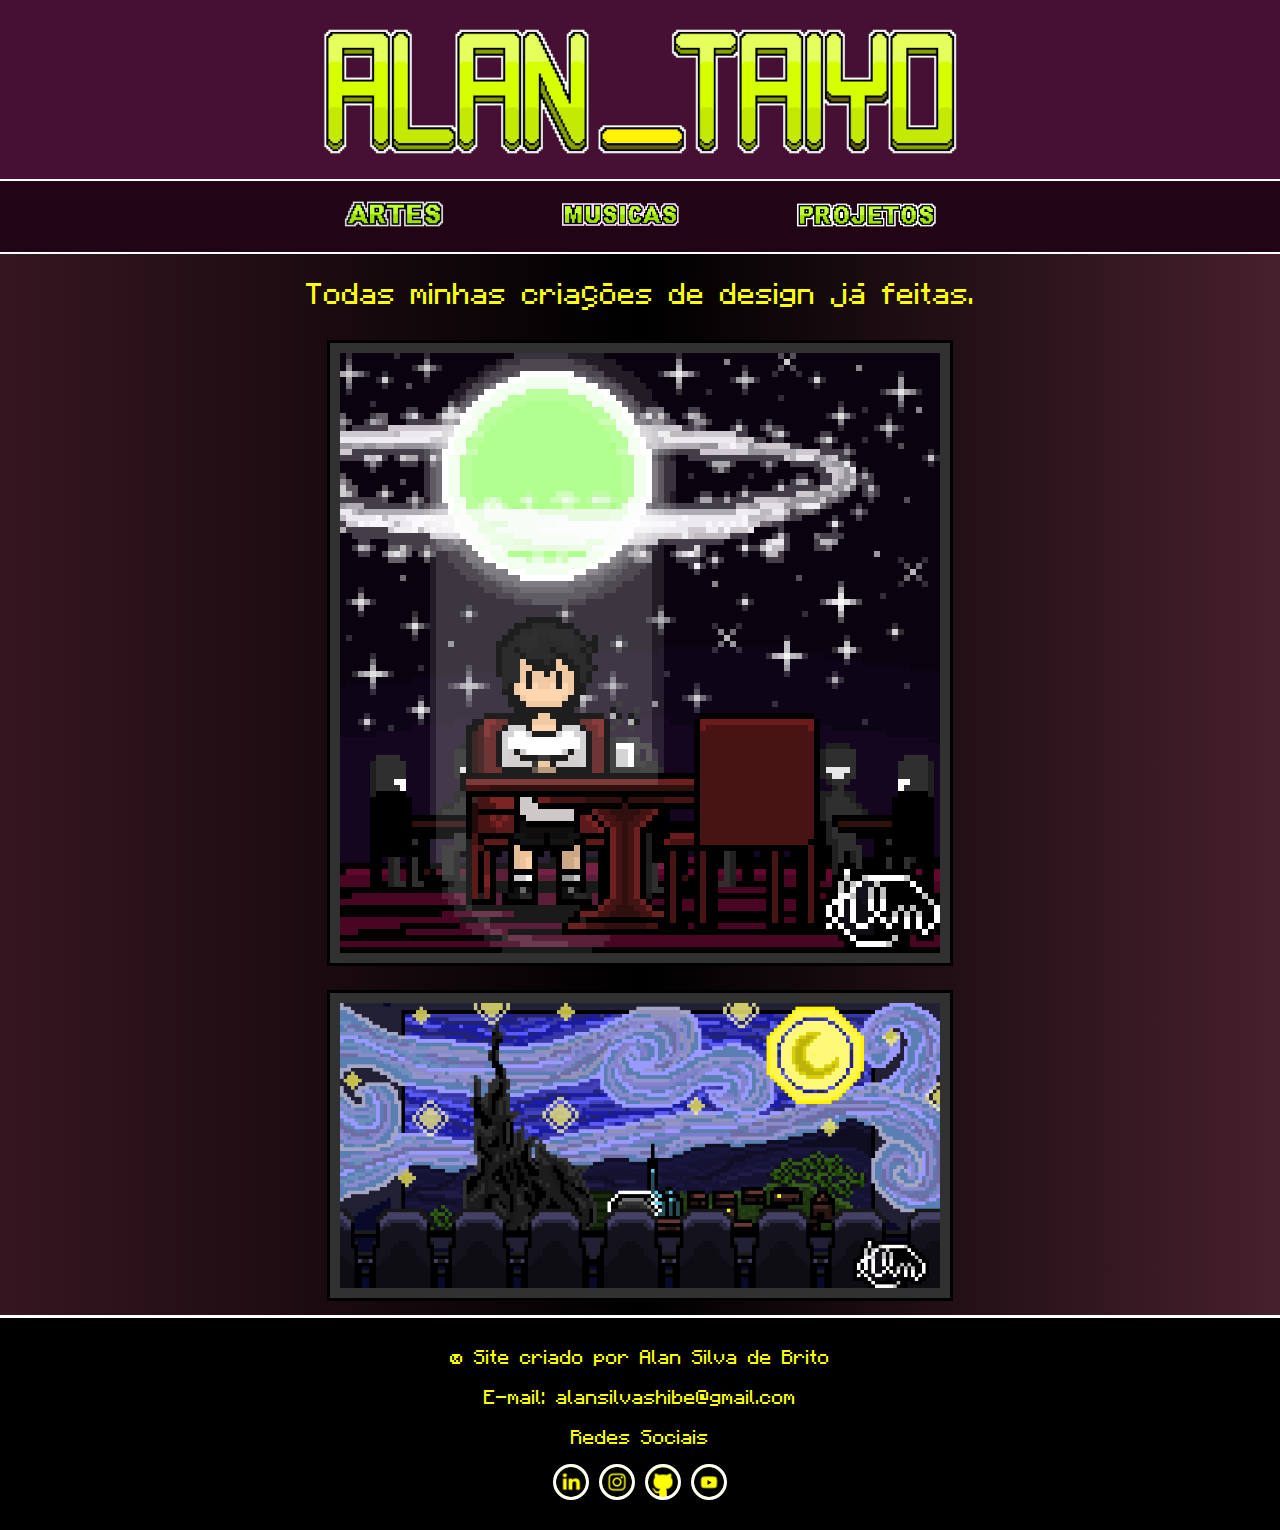
==== AlanTaiyo/arts.html @ bedbe200 "Add files via upload" ====
<!DOCTYPE html>
<html lang="pt-br">
    <head>
        <meta charset="UTF-8">
        <meta name="viewport" content="width=device-width, initial-scale=1.0">
        <link rel="stylesheet" href="fonte.css">
        <link rel="stylesheet" href="styles.css">
        <title>Página Principal</title>
    </head>
    <body>
        <header>
            <a href="index.html"> <img src="images/alansdb.png" class="alan_taiyo" alt="alan_taiyo"></a>
            <nav>
                <ul class="menu">
                    <li><a href="arts.html"><img src="images/artes.png" class="menu-header" alt="artes"></a></li>
                    <li><a href="musicas.html"><img src="images/musicas.png" width="120px" class="" alt="musicas"></a></li>
                    <li><a href="projetos.html"><img src="images/projetos.png" width="140px" alt="projetos"></a></li>
                </ul>
            </nav>
        </header>
    

    <section>
        <h2>Todas minhas criações de design já feitas.</h2>
        <img src="images/imagem1.png" class="img-artes"alt="Amadurecimento">
        <img src="images/imagem2.png" class="img-artes" alt="Cinema Céu Estrelado">
    </section>

    <footer>
        <p>&copy; Site criado por Alan Silva de Brito</p>
        <p>E-mail: alansilvashibe@gmail.com</p>
        <p>Redes Sociais</p>
        <p><a href="https://www.linkedin.com/in/alan-s-1a24531ab/" target="_blank"><img src="images/linkedin.png" class="img-logos" alt=""></a>
            <a href="https://www.instagram.com/alan_taiyo" target="_blank"><img src="images/instagram.png" class="img-logos" alt=""></a>
            <a href="https://github.com/AlanTaiyo" target="_blank"><img src="images/github.png" class="img-logos" alt=""></a>
            <a href="https://www.youtube.com/@pizzamodadacasa"><img src="images/youtube.png" class="img-logos" alt=""></a>
            </p>
    </footer>

</body>
</html>
---- AlanTaiyo/fonte.css ----
@font-face {
    font-family: Minecraftia;
    src: url([data-uri]);
  }
  
  body {
    font-family: Minecraftia;
    text-align: center;
    background-color: grey;
  }
  p,
  h1,
  h2,
  h3,
  h4,
  h5,
  h6,
  th {
    font-weight: 100;
    color: yellow;
    text-align: center;
    padding: 0.0em 10% 0.0em 10%;
  }
  
  th {
    font-size: 22px;
  }
  
  .black {
    color: #000000;
  }
  
  .black.shadow {
    text-shadow: 3px 3px #000000;
  }
  
  .dark_blue {
    color: #0000AA;
  }
  
  .dark_blue.shadow {
    text-shadow: 3px 3px #00002A;
  }
  
  .dark_green {
    color: #00AA00;
  }
  
  .dark_green.shadow {
    text-shadow: 3px 3px #002A00;
  }
  
  .dark_aqua {
    color: #00AAAA;
  }
  
  .dark_aqua.shadow {
    text-shadow: 3px 3px #002A2A;
  }
  
  .dark_red {
    color: #AA0000;
  }
  
  .dark_red.shadow {
    text-shadow: 3px 3px #2A0000;
  }
  
  .dark_purple {
    color: #AA00AA;
  }
  
  .dark_purple.shadow {
    text-shadow: 3px 3px #2A002A;
  }
  
  .gold {
    color: #FFAA00;
  }
  
  .gold.shadow {
    text-shadow: 3px 3px #2A2A00;
  }
  
  .gray {
    color: #AAAAAA;
  }
  
  .gray.shadow {
    text-shadow: 3px 3px #2A2A2A;
  }
  
  .dark_gray {
    color: #555555;
  }
  
  .dark_gray.shadow {
    text-shadow: 3px 3px #151515;
  }
  
  .blue {
    color: #5555FF;
  }
  
  .blue.shadow {
    text-shadow: 3px 3px #15153F;
  }
  
  .green {
    color: #55FF55;
  }
  
  .green.shadow {
    text-shadow: 3px 3px #153F15;
  }
  
  .aqua {
    color: #55FFFF;
  }
  
  .aqua.shadow {
    text-shadow: 3px 3px #153F3F;
  }
  
  .red {
    color: #FF5555;
  }
  
  .red.shadow {
    text-shadow: 3px 3px #3F1515;
  }
  
  .light_purple {
    color: #FF55FF;
  }
  
  .light_purple.shadow {
    text-shadow: 3px 3px #3F153F;
  }
  
  .yellow {
    color: #FFFF55;
  }
  
  .yellow.shadow {
    text-shadow: 3px 3px #3F3F15;
  }
  
  .white {
    color: #FFFFFF;
  }
  
  .white.shadow {
    text-shadow: 3px 3px #3F3F3F;
  }
  
  .bold {
    font-weight: bold;
  }
  
  .strikethrough {
    text-decoration: line-through;
  }
  
  .underline {
    text-decoration: underline;
  }
  
  .italic {
    font-style: italic;
  }
---- AlanTaiyo/styles.css ----
body {
    background: linear-gradient(to left, #47202d, #000000, #361620);
    padding: 0px;
    margin: 0px;
    border: 0px;
}

header {
    background: #451034;
    border: 0px;
    margin: 0px;
    border: 0px;
}

.menu {
    background: #220417;
    padding: 5px;
    margin: 0px;
    border-top: solid rgb(255, 255, 255) 2px;
    border-bottom: solid rgb(255, 255, 255) 2px;
    text-align: center;
    font-family: Arial, Helvetica, sans-serif;
    font-size: 20px;
}

.menu li {
    
    padding: 0px;
    margin-inline: 40px;
    display: inline-block;
    list-style-type: none;
}

.menu a {
    
    border-bottom: yellow;
    padding: 10px;
    margin: 5px;
    display: inline-block;
}

.menu a:link, :visited, :hover, :active {
    color: yellow;
    text-decoration: none;
}

a {
    text-decoration: none;
}
a:link {
    color:rgb(255, 160, 197);
}

a:visited {
    color: rgb(255, 160, 197);
}

a:hover {
    color:white
}

a:active {
    color: white;
}

footer {
    background-color: black;
    margin: 0px;
    border-top: 3px solid rgb(255, 255, 255);
    padding: 10px;
}

.img-logos {
    width: 30px;
    background-color: yellow;
    border: white solid;
    border-radius: 50px;
    display: inline-block;
}

.alan_taiyo {
    width: 650px;
    margin-left: auto;
    margin-right: auto;
    display: block;
}

.img-artes {
    width: 600px;
    display: inline-block;
    padding: 10px;
    margin: 10px;
    background-color: rgb(49, 49, 49);
    border: black solid 3px;
    
}

.menu-header {
    width: 100px;
}
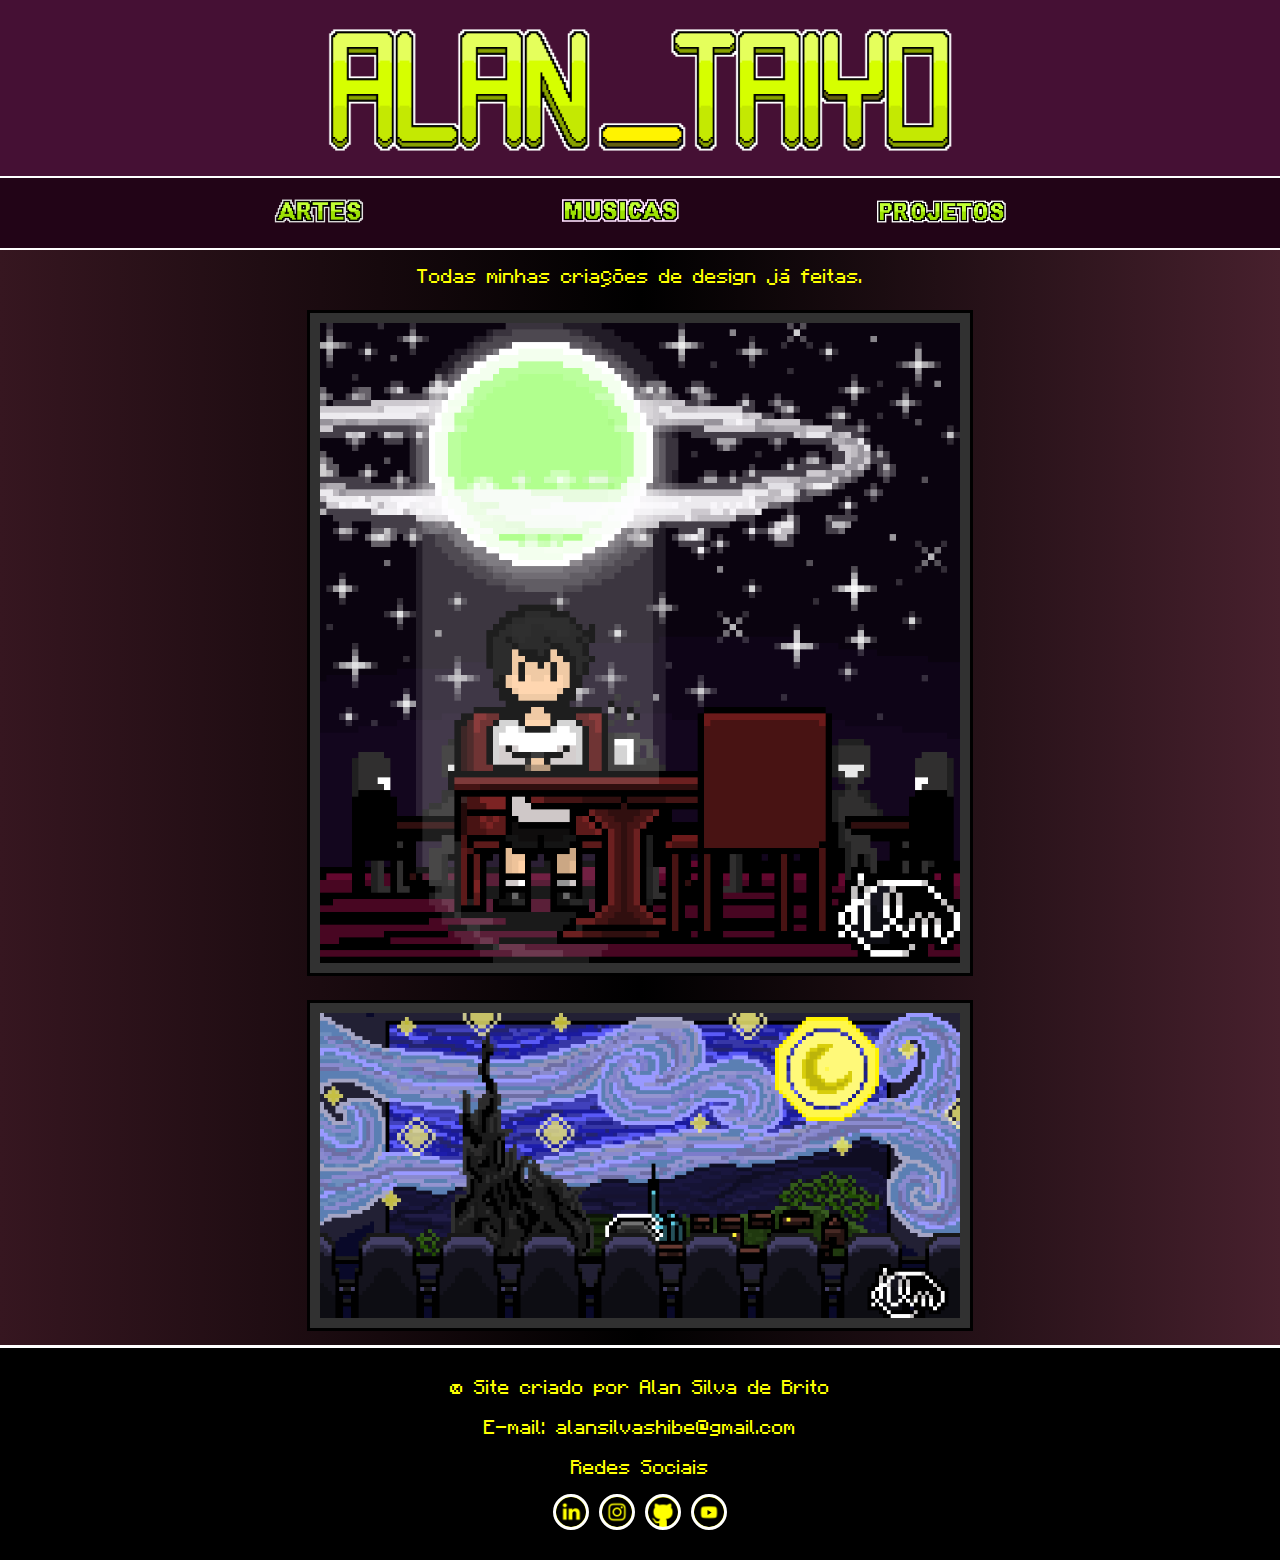
==== commit 9c32221e: "Add files via upload" ====
--- a/AlanTaiyo/arts.html
+++ b/AlanTaiyo/arts.html
@@ -1,24 +1,24 @@
 <!DOCTYPE html>
 <html lang="pt-br">
-    <head>
-        <meta charset="UTF-8">
-        <meta name="viewport" content="width=device-width, initial-scale=1.0">
-        <link rel="stylesheet" href="fonte.css">
-        <link rel="stylesheet" href="styles.css">
-        <title>Página Principal</title>
-    </head>
-    <body>
-        <header>
-            <a href="index.html"> <img src="images/alansdb.png" class="alan_taiyo" alt="alan_taiyo"></a>
-            <nav>
-                <ul class="menu">
-                    <li><a href="arts.html"><img src="images/artes.png" class="menu-header" alt="artes"></a></li>
-                    <li><a href="musicas.html"><img src="images/musicas.png" width="120px" class="" alt="musicas"></a></li>
-                    <li><a href="projetos.html"><img src="images/projetos.png" width="140px" alt="projetos"></a></li>
-                </ul>
-            </nav>
-        </header>
-    
+<head>
+    <meta charset="UTF-8">
+    <meta name="viewport" content="width=device-width, initial-scale=1.0">
+    <link rel="stylesheet" href="fonte.css">
+    <link rel="stylesheet" href="styles.css">
+    <title>Página Principal</title>
+</head>
+<body>
+    <header>
+        <a href="index.html"> <img src="images/alansdb.png" class="alan_taiyo" alt="alan_taiyo"></a>
+        <nav>
+            <ul class="menu">
+                <li><a href="arts.html"><img src="images/artes.png" width="90px" alt="artes"></a></li>
+                <li><a href="musicas.html"><img src="images/musicas.png" width="120px" alt="musicas"></a></li>
+                <li><a href="projetos.html"><img src="images/projetos.png" width="130px" alt="projetos"></a></li>
+            </ul>
+        </nav>
+    </header>
+
 
     <section>
         <h2>Todas minhas criações de design já feitas.</h2>
--- a/AlanTaiyo/fonte.css
+++ b/AlanTaiyo/fonte.css
@@ -1,6 +1,13 @@
 @font-face {
     font-family: Minecraftia;
     src: url([data-uri]);
+  }
+  
+  @media screen and (max-width: 768px) {
+    /* Estilos para telas menores (exemplo: dispositivos móveis) */
+    body {
+      font-size: 16px;
+    }
   }
   
   body {
@@ -17,6 +24,7 @@
   h6,
   th {
     font-weight: 100;
+    font-size: 100%;
     color: yellow;
     text-align: center;
     padding: 0.0em 10% 0.0em 10%;
--- a/AlanTaiyo/styles.css
+++ b/AlanTaiyo/styles.css
@@ -1,3 +1,4 @@
+
 body {
     background: linear-gradient(to left, #47202d, #000000, #361620);
     padding: 0px;
@@ -24,9 +25,8 @@
 }
 
 .menu li {
-    
     padding: 0px;
-    margin-inline: 40px;
+    margin-inline: 80px;
     display: inline-block;
     list-style-type: none;
 }
@@ -79,14 +79,16 @@
 }
 
 .alan_taiyo {
-    width: 650px;
+    max-width: 50%;
+    width: auto;
     margin-left: auto;
     margin-right: auto;
     display: block;
 }
 
 .img-artes {
-    width: 600px;
+    max-width: 50%;
+    width: auto;
     display: inline-block;
     padding: 10px;
     margin: 10px;
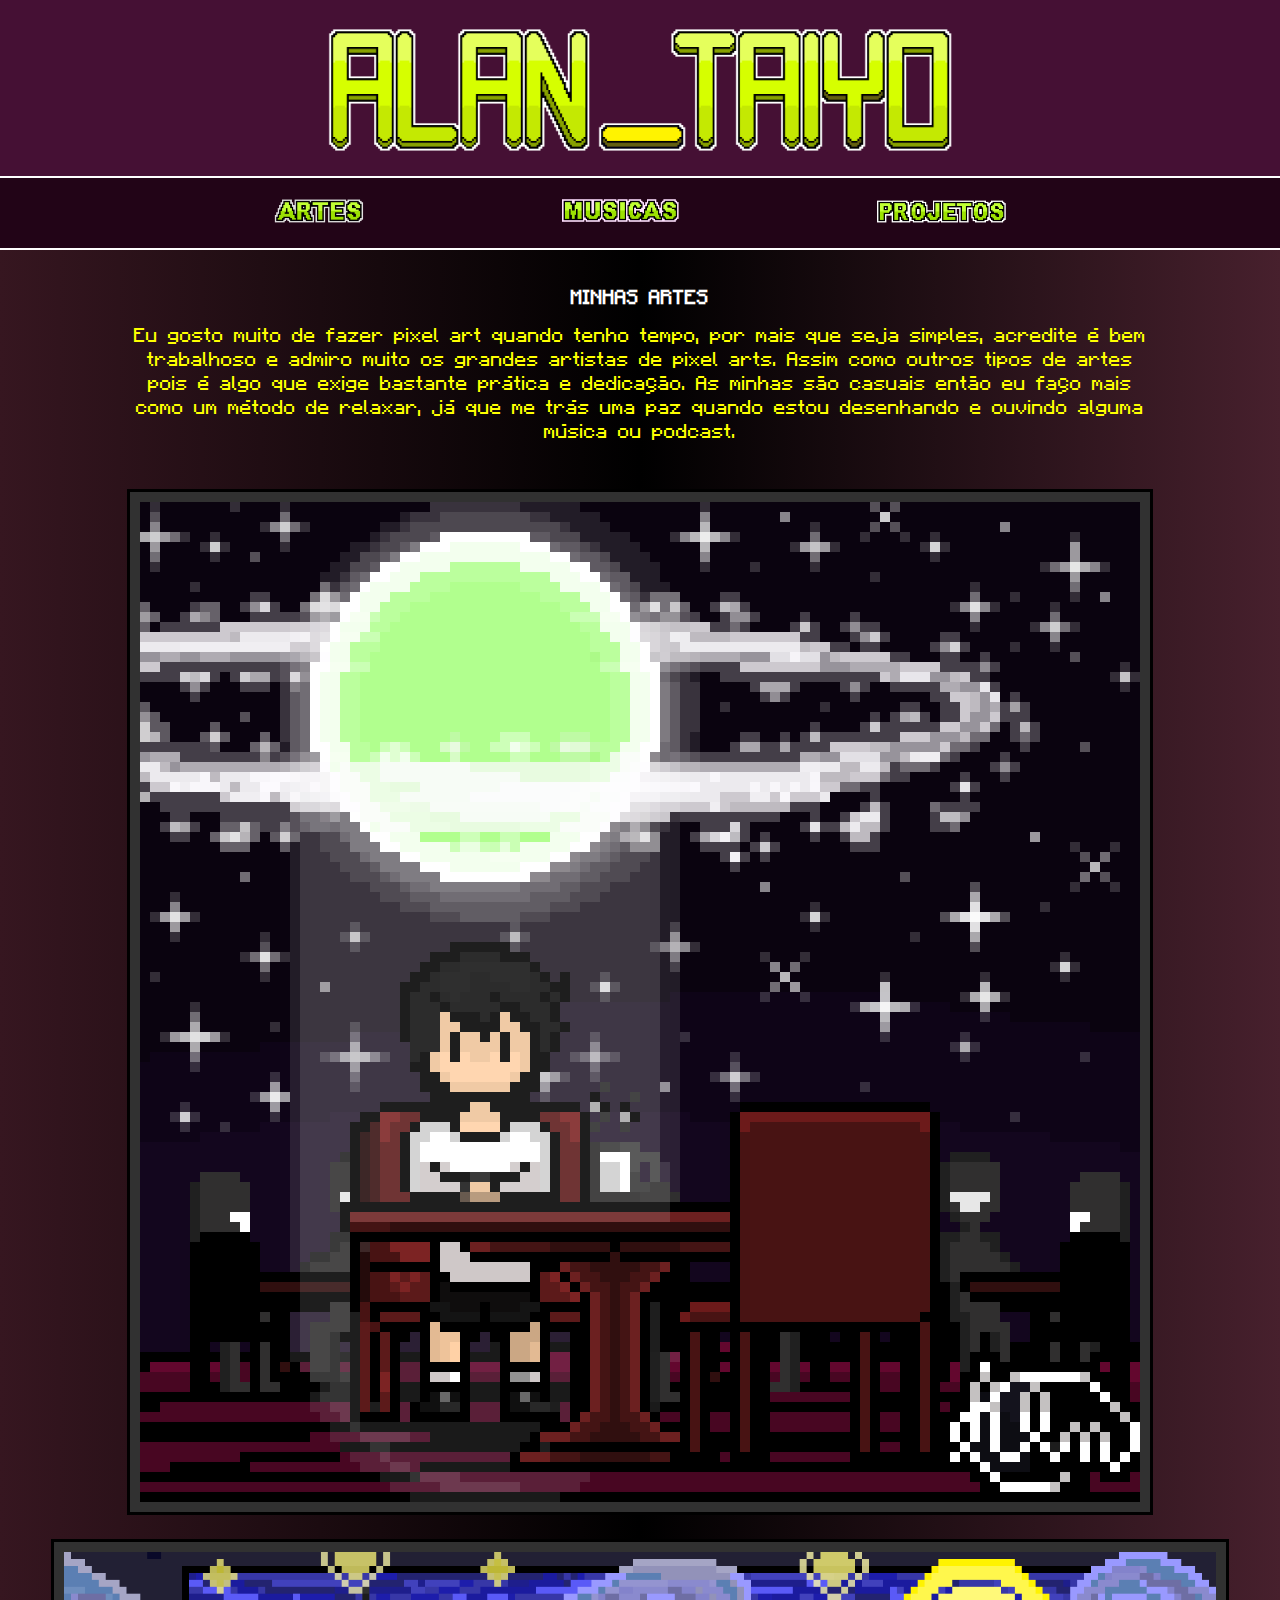
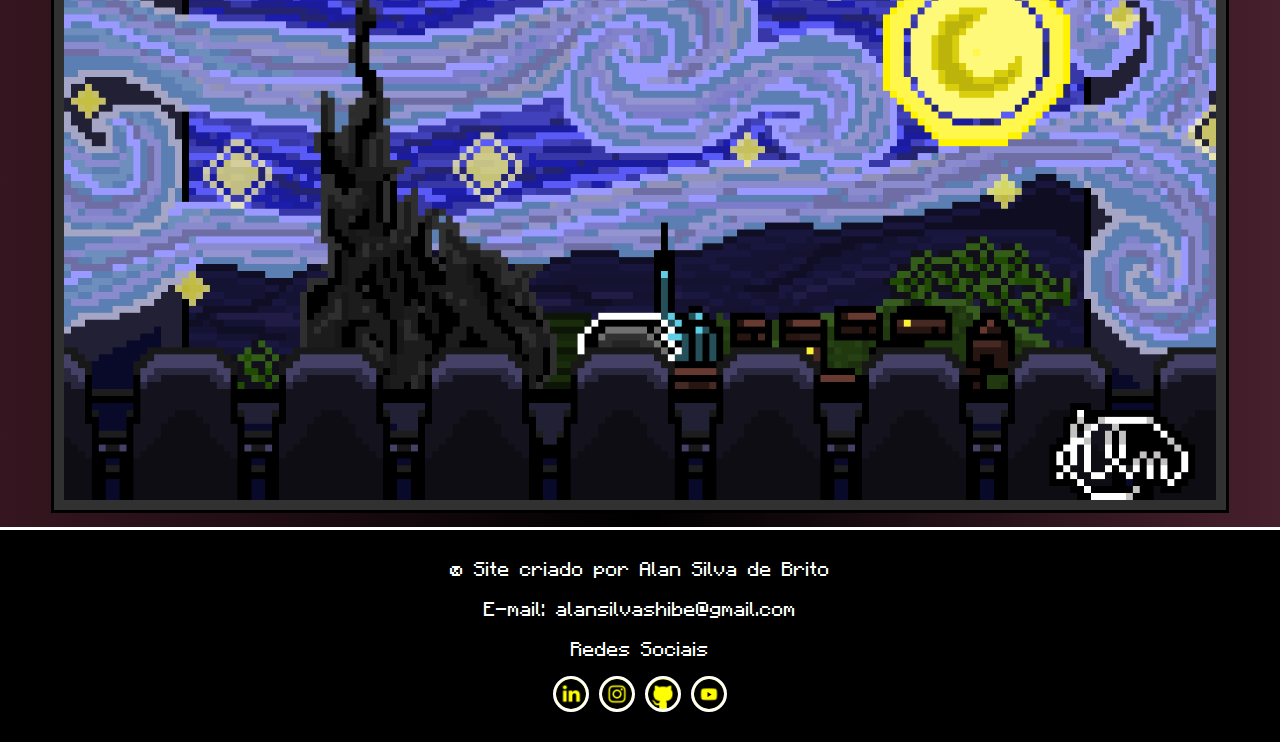
==== commit 29a139e9: "Add files via upload" ====
--- a/AlanTaiyo/arts.html
+++ b/AlanTaiyo/arts.html
@@ -3,9 +3,10 @@
 <head>
     <meta charset="UTF-8">
     <meta name="viewport" content="width=device-width, initial-scale=1.0">
+    <link rel="icon" type="image/png" href="images/a.png" sizes="32x32">
     <link rel="stylesheet" href="fonte.css">
     <link rel="stylesheet" href="styles.css">
-    <title>Página Principal</title>
+    <title>Artes</title>
 </head>
 <body>
     <header>
@@ -19,9 +20,15 @@
         </nav>
     </header>
 
-
+    <br>
     <section>
-        <h2>Todas minhas criações de design já feitas.</h2>
+        <h1>MINHAS ARTES</h1>
+        <h2>Eu gosto muito de fazer pixel art quando tenho tempo, por mais que seja simples, acredite é bem trabalhoso e admiro muito os grandes artistas de pixel arts.
+            Assim como outros tipos de artes pois é algo que exige bastante prática e dedicação.
+            As minhas são casuais então eu faço mais como um método de relaxar, já que me trás uma paz quando estou
+            desenhando e ouvindo alguma música ou podcast.
+        </h2>
+        <br>
         <img src="images/imagem1.png" class="img-artes"alt="Amadurecimento">
         <img src="images/imagem2.png" class="img-artes" alt="Cinema Céu Estrelado">
     </section>
--- a/AlanTaiyo/fonte.css
+++ b/AlanTaiyo/fonte.css
@@ -15,10 +15,8 @@
     text-align: center;
     background-color: grey;
   }
-  p,
-  h1,
+  
   h2,
-  h3,
   h4,
   h5,
   h6,
@@ -26,6 +24,22 @@
     font-weight: 100;
     font-size: 100%;
     color: yellow;
+    text-align: center;
+    padding: 0.0em 10% 0.0em 10%;
+  }
+
+  h1{
+    font-weight: 100%;
+    font-size: 100%;
+    color: rgb(255, 255, 255);
+    text-align: center;
+    padding: 0.0em 10% 0.0em 10%;
+  }
+
+  p, h3{
+    font-weight: 100;
+    font-size: 100%;
+    color: rgb(255, 255, 255);
     text-align: center;
     padding: 0.0em 10% 0.0em 10%;
   }
--- a/AlanTaiyo/styles.css
+++ b/AlanTaiyo/styles.css
@@ -39,10 +39,6 @@
     display: inline-block;
 }
 
-.menu a:link, :visited, :hover, :active {
-    color: yellow;
-    text-decoration: none;
-}
 
 a {
     text-decoration: none;
@@ -87,7 +83,7 @@
 }
 
 .img-artes {
-    max-width: 50%;
+    max-width: 90%;
     width: auto;
     display: inline-block;
     padding: 10px;
